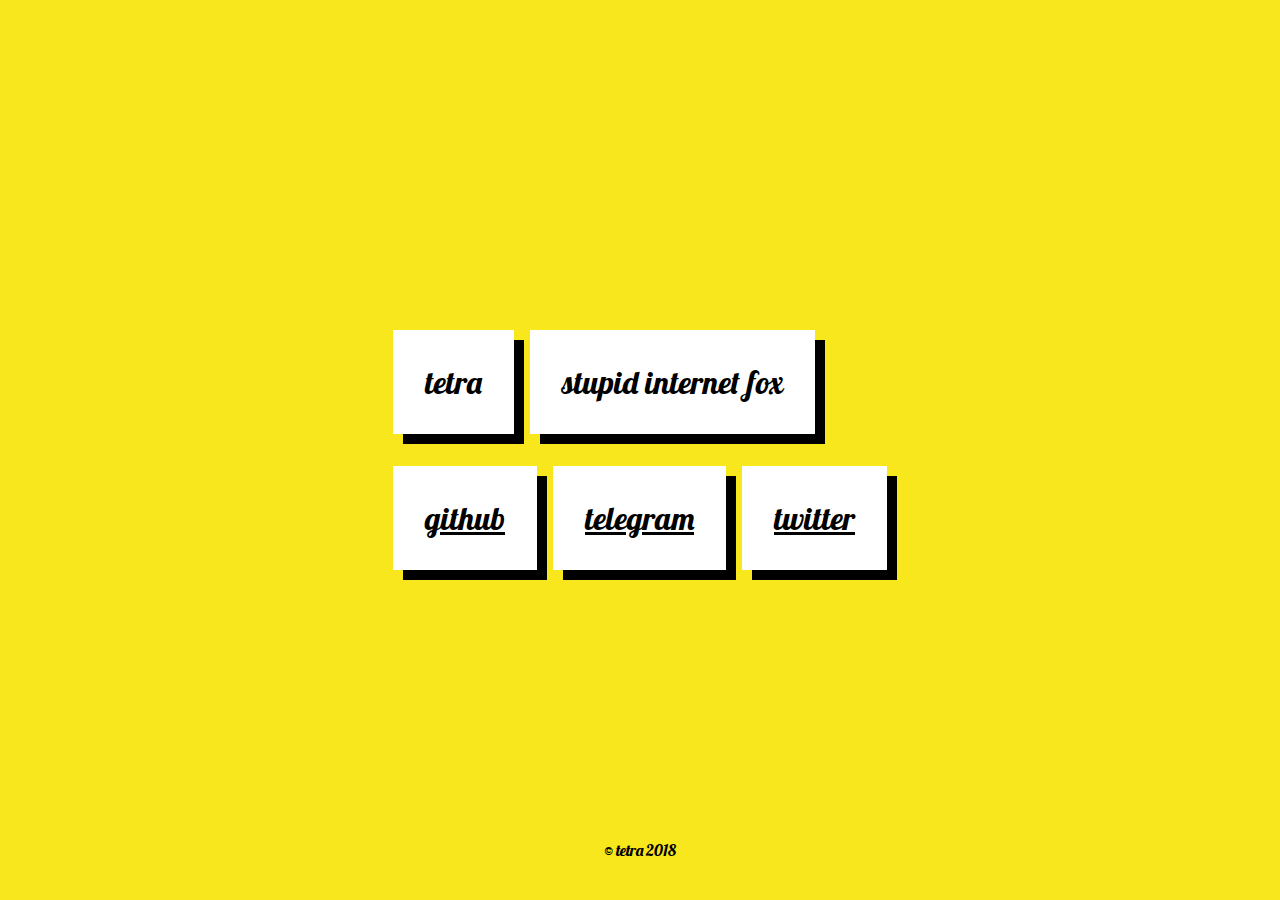
==== index.html @ 72eaa271 "v4" ====
<!DOCTYPE html>
<html>

<head>
    <title>tetra</title>
    <link rel="stylesheet" href="https://fonts.googleapis.com/css?family=Lobster">
    <link rel="stylesheet" href="assets/css/style.css">
</head>

<body>
    <div id="container">
        <div class="row">
            <span class="card">tetra</span>
            <span class="card">stupid internet fox</span>
        </div>
        <div class="row">
            <a href="https://github.com/tetra-fox" class="card card-link">github</a>
            <a href="https://t.me/tetra_fox" class="card card-link">telegram</a>
            <a href="https://twitter.com/tetrafox_" class="card card-link">twitter</a>
        </div>
    </div>
    <footer>
        <p>&copy; tetra 2018</p>
    </footer>
</body>

</html>
---- assets/css/style.css ----
::selection {
    color: white;
    background: black;
    opacity: 1;
}

* {
    margin: 0;
}

body {
    background: #F8E71C;
    font-family: "Lobster", cursive;
    height: 100%;
}

#container {
    position: absolute;
    top: 50%;
    left: 50%;
    transform: translate(-50%, -50%);
}

.row {
    display: flex;
}

div.row:not(:last-of-type) {
    margin-bottom: 2em;
}

.card {
    font-size: 2em;
    color: black;
    background: white;
    padding: 1em;
    box-shadow: 10px 10px rgba(0,0,0,1);
}

.card-name:before {
    content: "";
    background-image: url("../../assets/tylord_small.png");
    width: 50px;
    height: 50px;
    display: block;
    background-size: 100% 100%;
    position: absolute;
    top: -50px;
    left: 60px;
}

.card-link {
    cursor: pointer;
    transition: all .1s ease;
}

.card-link:hover {
    background: #01AFD1;
    color: white;
}

.card-link:active {
    transform: translate(5px, 5px);
    box-shadow: 5px 5px black;
}

span.card:not(:last-of-type), a.card-link:not(:last-of-type) {
    margin-right: .5em;
}

footer {
    position: absolute;
    width: 100%;
    bottom: 0;
    text-align: center;
    height: 100px;
    line-height: 100px;
}
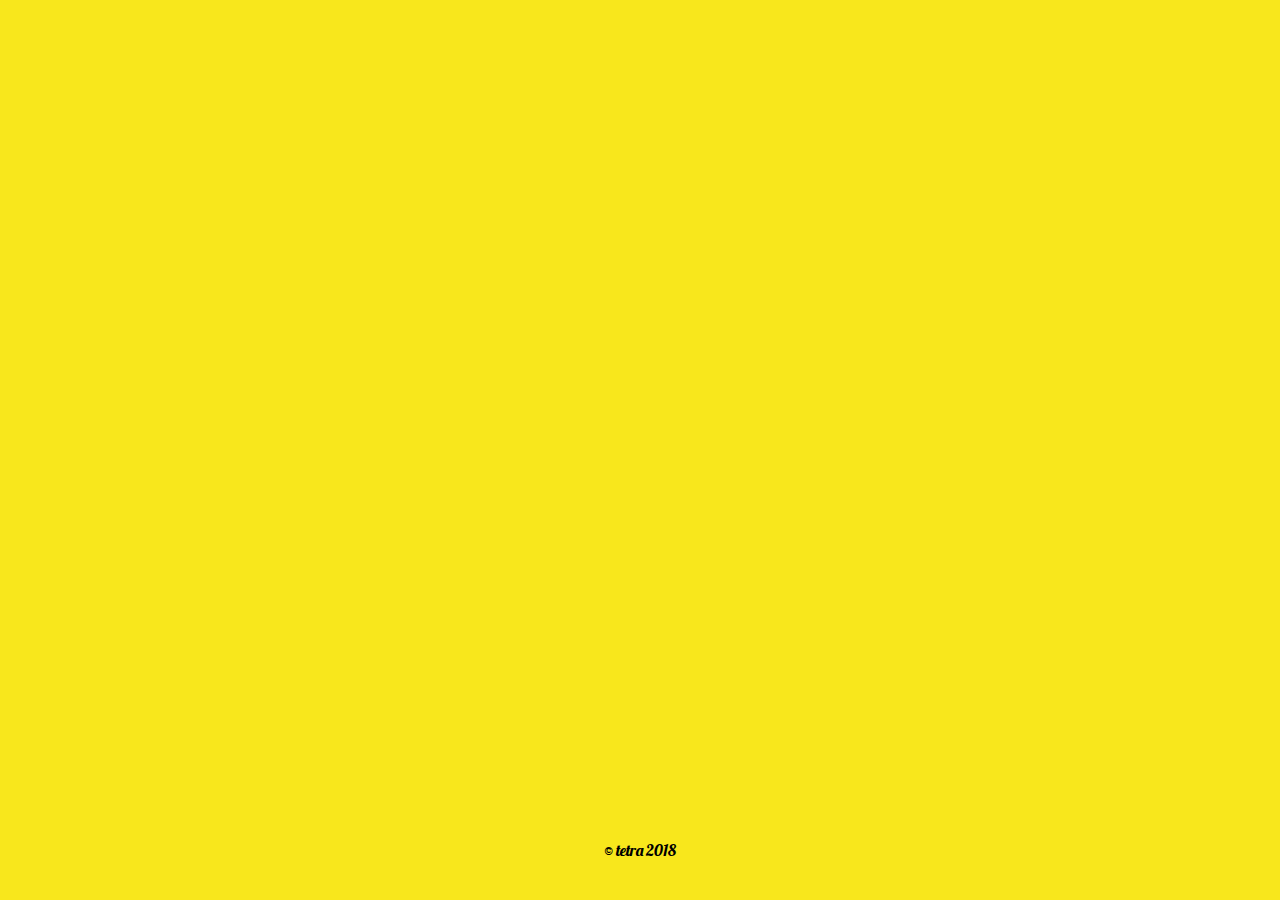
==== commit d75fb8a3: "animation" ====
--- a/index.html
+++ b/index.html
@@ -5,18 +5,20 @@
     <title>tetra</title>
     <link rel="stylesheet" href="https://fonts.googleapis.com/css?family=Lobster">
     <link rel="stylesheet" href="assets/css/style.css">
+    <script src="https://ajax.googleapis.com/ajax/libs/jquery/3.2.1/jquery.min.js"></script>
+    <script defer src="assets/js/script.js"></script>
 </head>
 
 <body>
     <div id="container">
         <div class="row">
             <span class="card">tetra</span>
-            <span class="card">stupid internet fox</span>
+            <span class="card" style="animation-delay: .1s">stupid internet fox</span>
         </div>
         <div class="row">
-            <a href="https://github.com/tetra-fox" class="card card-link">github</a>
-            <a href="https://t.me/tetra_fox" class="card card-link">telegram</a>
-            <a href="https://twitter.com/tetrafox_" class="card card-link">twitter</a>
+            <a href="https://github.com/tetra-fox" class="card card-link" style="animation-delay: .1s">github</a>
+            <a href="https://t.me/tetra_fox" class="card card-link" style="animation-delay: .2s">telegram</a>
+            <a href="https://twitter.com/tetrafox_" class="card card-link" style="animation-delay: .3s">twitter</a>
         </div>
     </div>
     <footer>
--- a/assets/css/style.css
+++ b/assets/css/style.css
@@ -9,7 +9,7 @@
 }
 
 body {
-    background: #F8E71C;
+    background: /* url("../../assets/bg.png"), find a better pic */ #F8E71C;
     font-family: "Lobster", cursive;
     height: 100%;
 }
@@ -35,6 +35,13 @@
     background: white;
     padding: 1em;
     box-shadow: 10px 10px rgba(0,0,0,1);
+    transform: scale(0);
+    animation: grow .8s ease forwards;
+}
+
+.grow-finished {
+    animation: none;
+    transform: scale(1);
 }
 
 .card-name:before {
@@ -75,4 +82,13 @@
     text-align: center;
     height: 100px;
     line-height: 100px;
+}
+
+@keyframes grow {
+    from {
+        transform: scale(0);
+    }
+    to {
+        transform: scale(1);
+    }
 }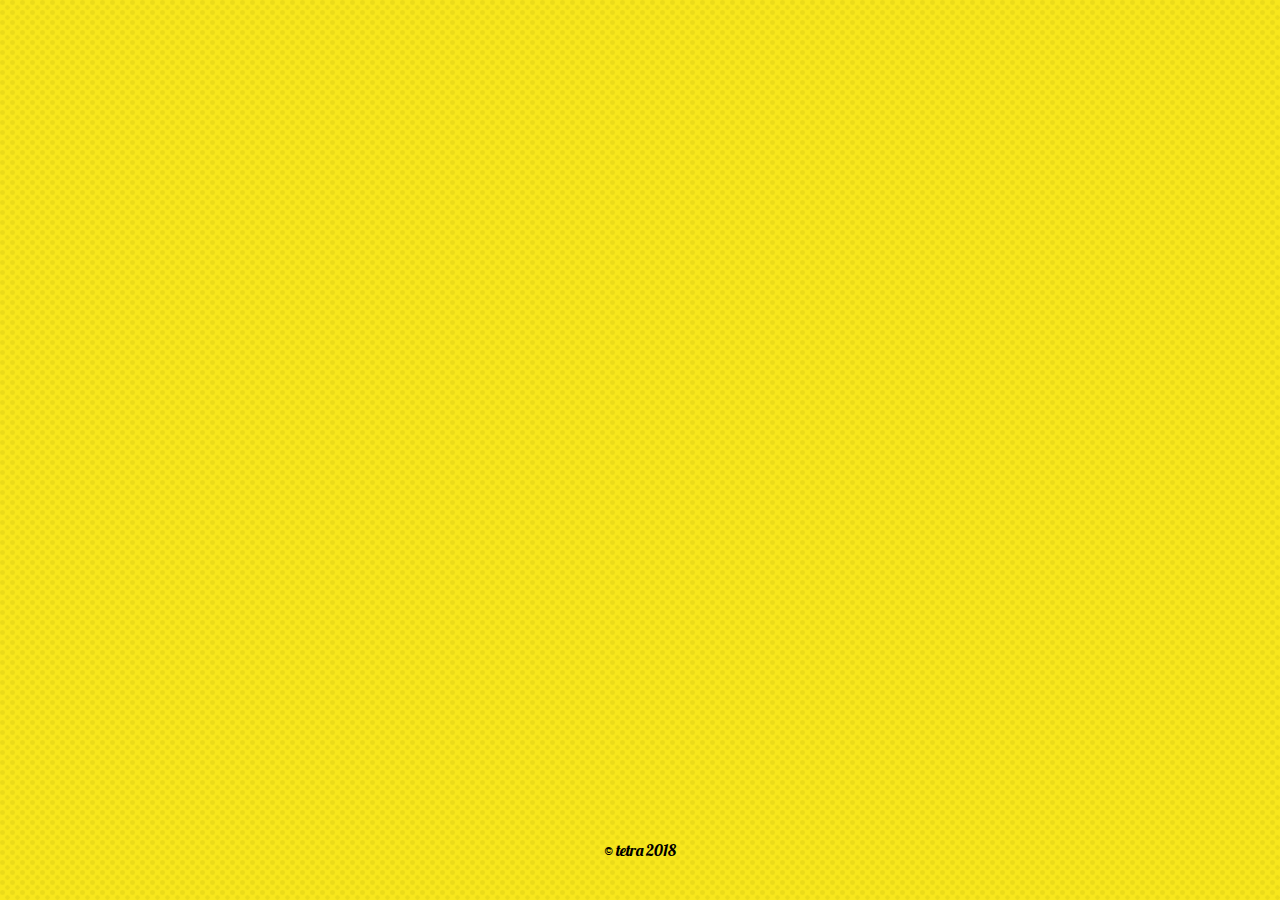
==== commit 8b4f4605: "Update index.html" ====
--- a/index.html
+++ b/index.html
@@ -12,8 +12,8 @@
 <body>
     <div id="container">
         <div class="row">
-            <span class="card">tetra</span>
-            <span class="card" style="animation-delay: .1s">stupid internet fox</span>
+            <span class="card card-link">tetra</span>
+            <span class="card card-link" style="animation-delay: .1s">stupid internet fox</span>
         </div>
         <div class="row">
             <a href="https://github.com/tetra-fox" class="card card-link" style="animation-delay: .1s">github</a>
@@ -26,4 +26,4 @@
     </footer>
 </body>
 
-</html>+</html>
--- a/assets/css/style.css
+++ b/assets/css/style.css
@@ -9,7 +9,7 @@
 }
 
 body {
-    background: /* url("../../assets/bg.png"), find a better pic */ #F8E71C;
+    background: url("/assets/img/bg.png"), #F8E71C;
     font-family: "Lobster", cursive;
     height: 100%;
 }
@@ -46,7 +46,7 @@
 
 .card-name:before {
     content: "";
-    background-image: url("../../assets/tylord_small.png");
+    background-image: url("/assets/img/tylord_small.png");
     width: 50px;
     height: 50px;
     display: block;
@@ -58,7 +58,7 @@
 
 .card-link {
     cursor: pointer;
-    transition: all .1s ease;
+    transition: all .3s ease;
 }
 
 .card-link:hover {
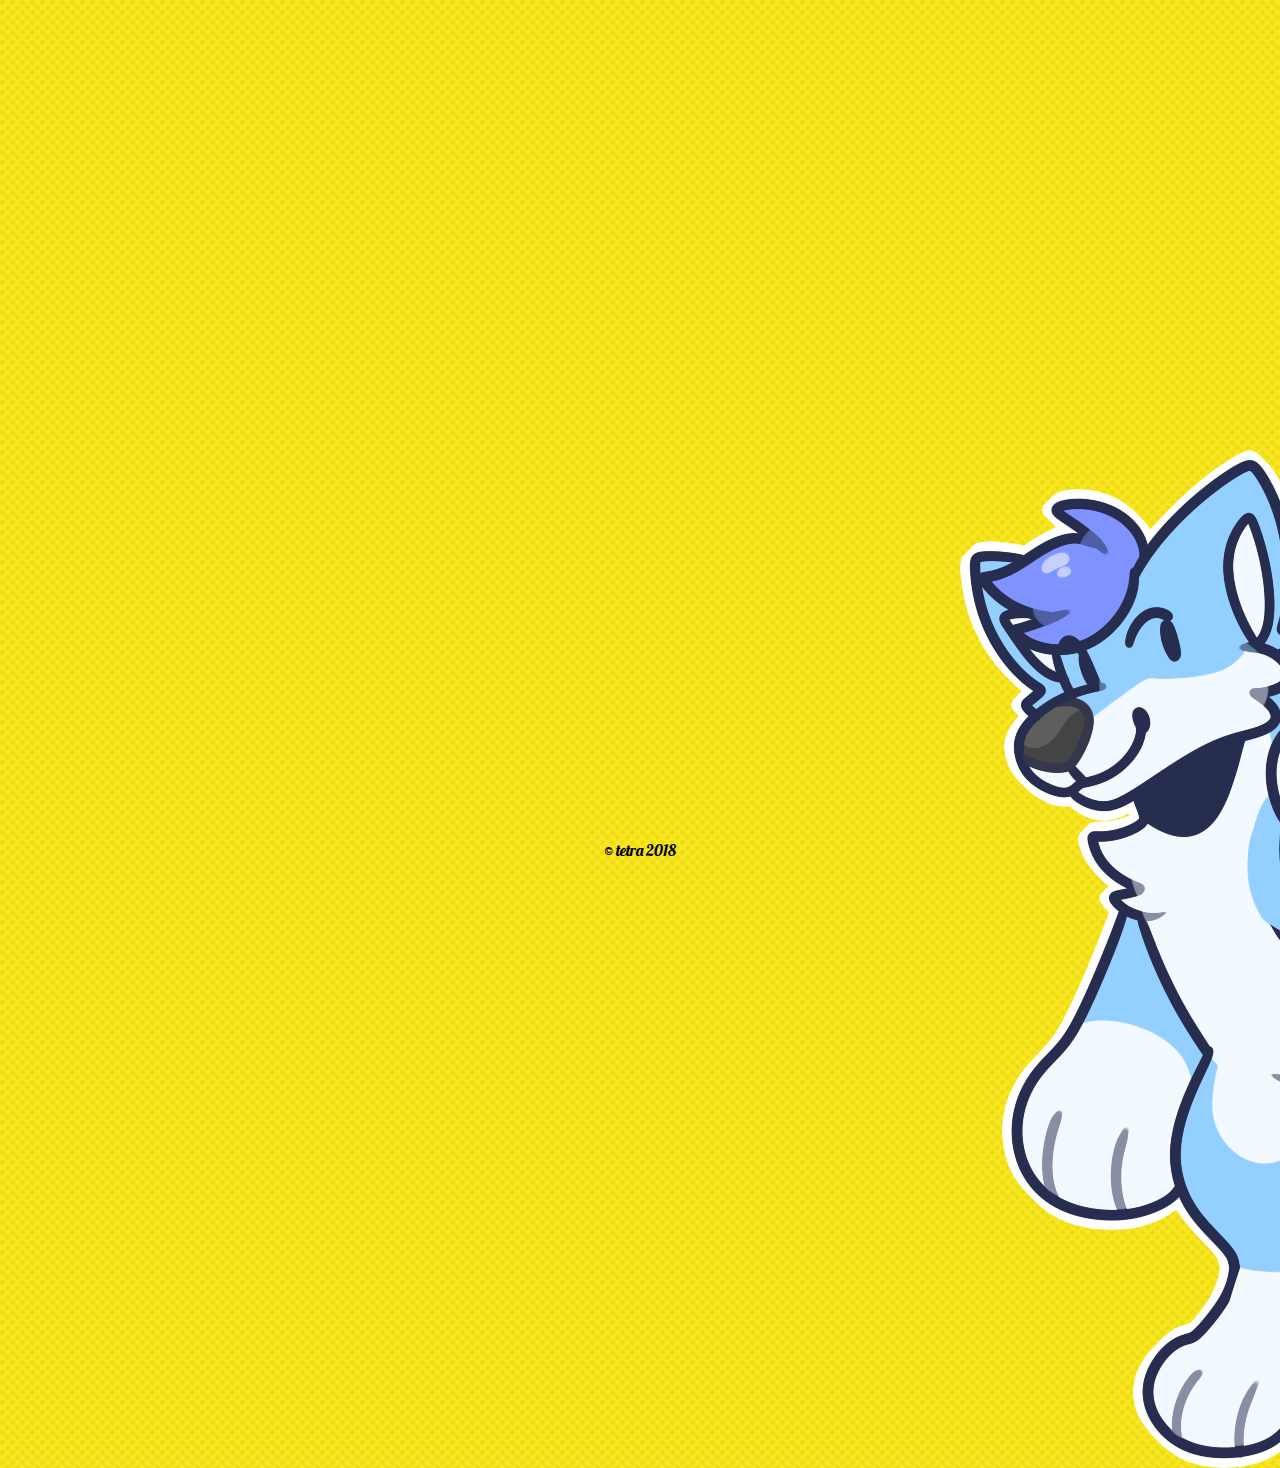
==== commit ef422de3: "beep" ====
--- a/index.html
+++ b/index.html
@@ -3,6 +3,7 @@
 
 <head>
     <title>tetra</title>
+    <link rel="shortcut icon" href="assets/img/icn.png" type="image/x-icon">
     <link rel="stylesheet" href="https://fonts.googleapis.com/css?family=Lobster">
     <link rel="stylesheet" href="assets/css/style.css">
     <script src="https://ajax.googleapis.com/ajax/libs/jquery/3.2.1/jquery.min.js"></script>
@@ -12,8 +13,8 @@
 <body>
     <div id="container">
         <div class="row">
-            <span class="card card-link">tetra</span>
-            <span class="card card-link" style="animation-delay: .1s">stupid internet fox</span>
+            <span class="card">tetra</span>
+            <span class="card" style="animation-delay: .1s">stupid internet fox</span>
         </div>
         <div class="row">
             <a href="https://github.com/tetra-fox" class="card card-link" style="animation-delay: .1s">github</a>
@@ -21,9 +22,10 @@
             <a href="https://twitter.com/tetrafox_" class="card card-link" style="animation-delay: .3s">twitter</a>
         </div>
     </div>
+    <img src="assets/img/chibi.png">
     <footer>
         <p>&copy; tetra 2018</p>
     </footer>
 </body>
 
-</html>
+</html>--- a/assets/css/style.css
+++ b/assets/css/style.css
@@ -34,7 +34,7 @@
     color: black;
     background: white;
     padding: 1em;
-    box-shadow: 10px 10px rgba(0,0,0,1);
+    box-shadow: 10px 10px rgba(0, 0, 0, 1);
     transform: scale(0);
     animation: grow .8s ease forwards;
 }
@@ -42,18 +42,6 @@
 .grow-finished {
     animation: none;
     transform: scale(1);
-}
-
-.card-name:before {
-    content: "";
-    background-image: url("/assets/img/tylord_small.png");
-    width: 50px;
-    height: 50px;
-    display: block;
-    background-size: 100% 100%;
-    position: absolute;
-    top: -50px;
-    left: 60px;
 }
 
 .card-link {
@@ -71,7 +59,8 @@
     box-shadow: 5px 5px black;
 }
 
-span.card:not(:last-of-type), a.card-link:not(:last-of-type) {
+span.card:not(:last-of-type),
+a.card-link:not(:last-of-type) {
     margin-right: .5em;
 }
 
@@ -84,6 +73,14 @@
     line-height: 100px;
 }
 
+img {
+    z-index: -9999;
+    position: absolute;
+    top: 50%;
+    left: 75%;
+    animation: 2s chibi ease-in-out infinite alternate;
+}
+
 @keyframes grow {
     from {
         transform: scale(0);
@@ -91,4 +88,13 @@
     to {
         transform: scale(1);
     }
+}
+
+@keyframes chibi {
+    from {
+        transform: scale(.8) translate(-50%, -50%);
+    }
+    to {
+        transform: scale(.8) translate(-50%, -52%);
+    }
 }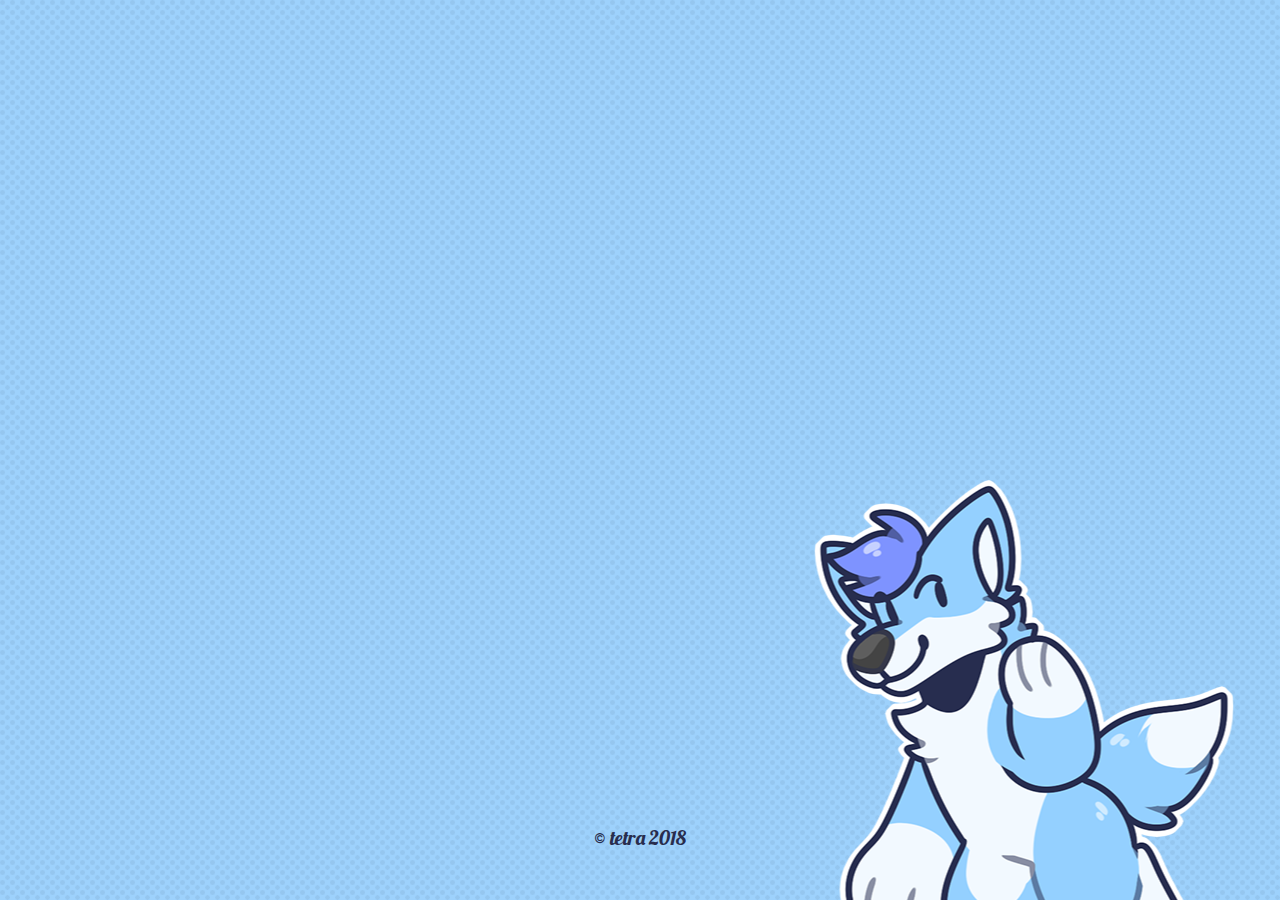
==== commit 76cc14b6: "e" ====
--- a/index.html
+++ b/index.html
@@ -3,7 +3,7 @@
 
 <head>
     <title>tetra</title>
-    <link rel="shortcut icon" href="assets/img/icn.png" type="image/x-icon">
+    <link rel="shortcut icon" href="assets/img/favicon.png" type="image/x-icon">
     <link rel="stylesheet" href="https://fonts.googleapis.com/css?family=Lobster">
     <link rel="stylesheet" href="assets/css/style.css">
     <script src="https://ajax.googleapis.com/ajax/libs/jquery/3.2.1/jquery.min.js"></script>
@@ -22,7 +22,11 @@
             <a href="https://twitter.com/tetrafox_" class="card card-link" style="animation-delay: .3s">twitter</a>
         </div>
     </div>
-    <img src="assets/img/chibi.png">
+    <div id="chibi">
+        <a href="https://ref.tetrafox.pw">
+            <img src="assets/img/chibi.png" title="art by @Shlimaz on twitter">
+        </a>
+    </div>
     <footer>
         <p>&copy; tetra 2018</p>
     </footer>
--- a/assets/css/style.css
+++ b/assets/css/style.css
@@ -1,7 +1,6 @@
 ::selection {
-    color: white;
-    background: black;
-    opacity: 1;
+    background: #282D4E;
+    color: #F3F9FF;
 }
 
 * {
@@ -9,15 +8,14 @@
 }
 
 body {
-    background: url("/assets/img/bg.png"), #F8E71C;
+    background: url("/assets/img/bg.png"), #9DD1FC;
     font-family: "Lobster", cursive;
-    height: 100%;
 }
 
 #container {
+    left: 50%;
     position: absolute;
     top: 50%;
-    left: 50%;
     transform: translate(-50%, -50%);
 }
 
@@ -30,18 +28,13 @@
 }
 
 .card {
+    animation: grow .8s ease forwards;
+    background: #F3F9FF;
+    box-shadow: 10px 10px #282D4E;
+    color: #282D4E;
     font-size: 2em;
-    color: black;
-    background: white;
     padding: 1em;
-    box-shadow: 10px 10px rgba(0, 0, 0, 1);
     transform: scale(0);
-    animation: grow .8s ease forwards;
-}
-
-.grow-finished {
-    animation: none;
-    transform: scale(1);
 }
 
 .card-link {
@@ -50,13 +43,13 @@
 }
 
 .card-link:hover {
-    background: #01AFD1;
-    color: white;
+    background: #8198FA;
+    color: #F3F9FF;
 }
 
 .card-link:active {
+    box-shadow: 5px 5px #282D4E;
     transform: translate(5px, 5px);
-    box-shadow: 5px 5px black;
 }
 
 span.card:not(:last-of-type),
@@ -64,21 +57,28 @@
     margin-right: .5em;
 }
 
-footer {
+#chibi {
+    bottom: 0;
+    height: 420px; /* haha that's the weed number */
+    left: 80%;
+    overflow: hidden;
     position: absolute;
-    width: 100%;
-    bottom: 0;
-    text-align: center;
-    height: 100px;
-    line-height: 100px;
+    transform: translate(-50%);
+    z-index: -9999;
 }
 
-img {
-    z-index: -9999;
+#chibi>a>img {
+    animation: 2s chibi ease-in-out infinite alternate;
+}
+
+footer {
+    bottom: 0;
+    color: #282D4E;
+    font-size: 20px;
+    left: 50%;
+    margin-bottom: 50px;
     position: absolute;
-    top: 50%;
-    left: 75%;
-    animation: 2s chibi ease-in-out infinite alternate;
+    transform: translate(-50%);
 }
 
 @keyframes grow {
@@ -90,11 +90,16 @@
     }
 }
 
+.grow-finished {
+    animation: none;
+    transform: scale(1);
+}
+
 @keyframes chibi {
     from {
-        transform: scale(.8) translate(-50%, -50%);
+        transform: translateY(3%);
     }
     to {
-        transform: scale(.8) translate(-50%, -52%);
+        transform: translateY(0%);
     }
 }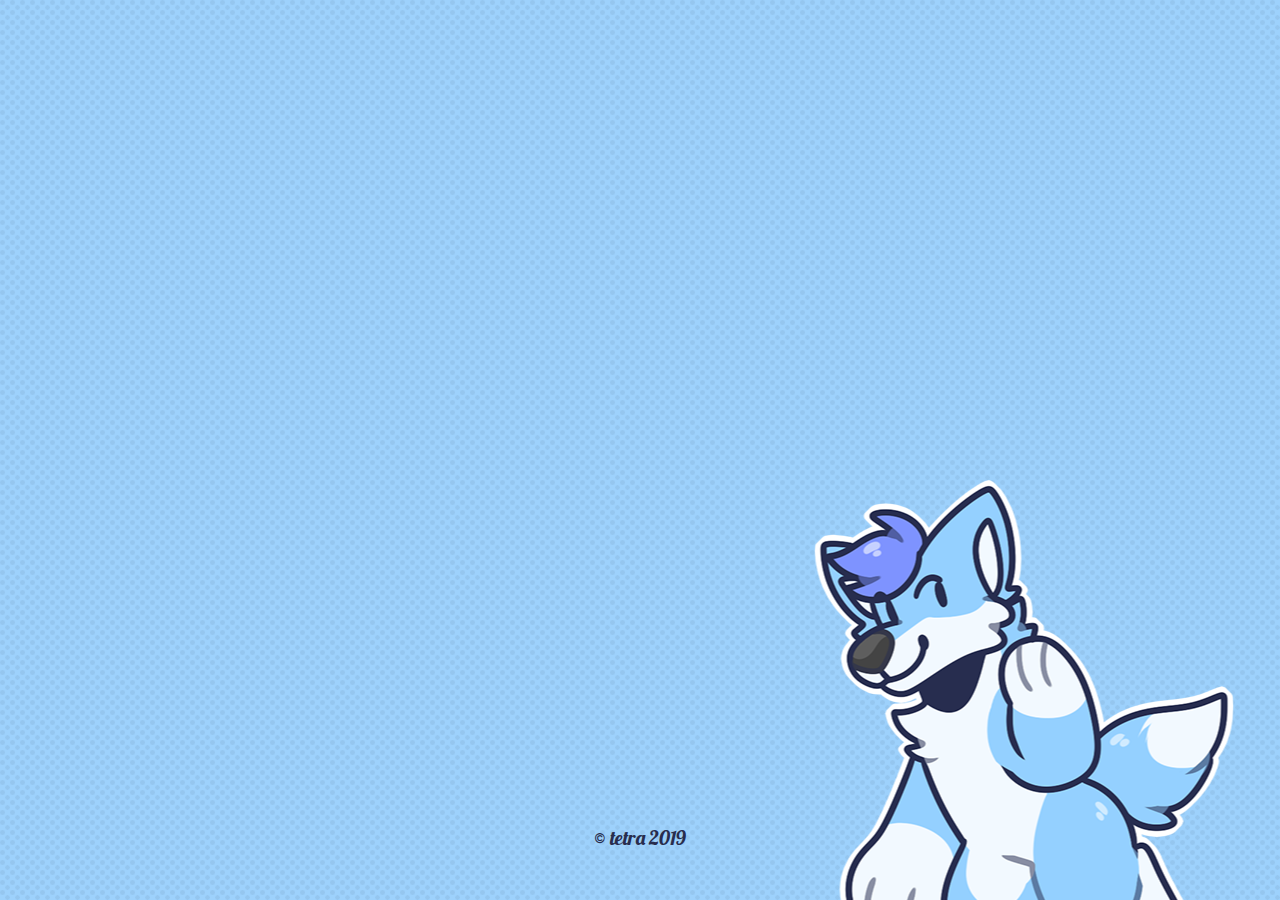
==== commit b62ac18d: "Update copyright year." ====
--- a/index.html
+++ b/index.html
@@ -28,8 +28,8 @@
         </a>
     </div>
     <footer>
-        <p>&copy; tetra 2018</p>
+        <p>&copy; tetra 2019</p>
     </footer>
 </body>
 
-</html>+</html>
--- a/assets/css/style.css
+++ b/assets/css/style.css
@@ -62,7 +62,7 @@
     height: 420px; /* haha that's the weed number */
     left: 80%;
     overflow: hidden;
-    position: absolute;
+    position: fixed;
     transform: translate(-50%);
     z-index: -9999;
 }
@@ -102,4 +102,4 @@
     to {
         transform: translateY(0%);
     }
-}+}
